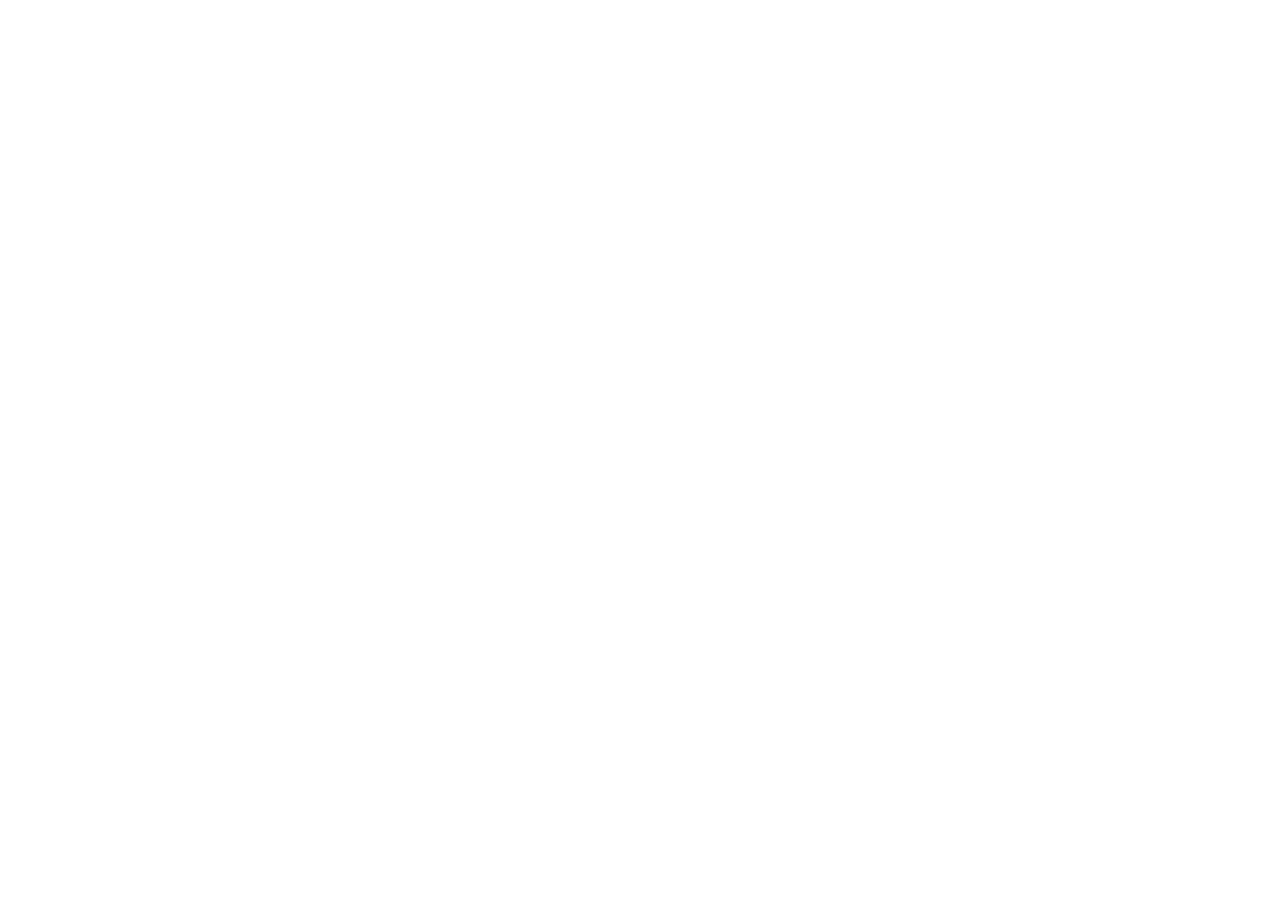
==== s11/index.html @ 1699f80b "Finish video 142 s11" ====
<!DOCTYPE html>
<html lang="en">
<head>
    <meta charset="UTF-8">
    <meta http-equiv="X-UA-Compatible" content="IE=edge">
    <meta name="viewport" content="width=device-width, initial-scale=1.0">
    <title>Section 11</title>
</head>
<body>
    <script src="script.js"></script>
</body>
</html>
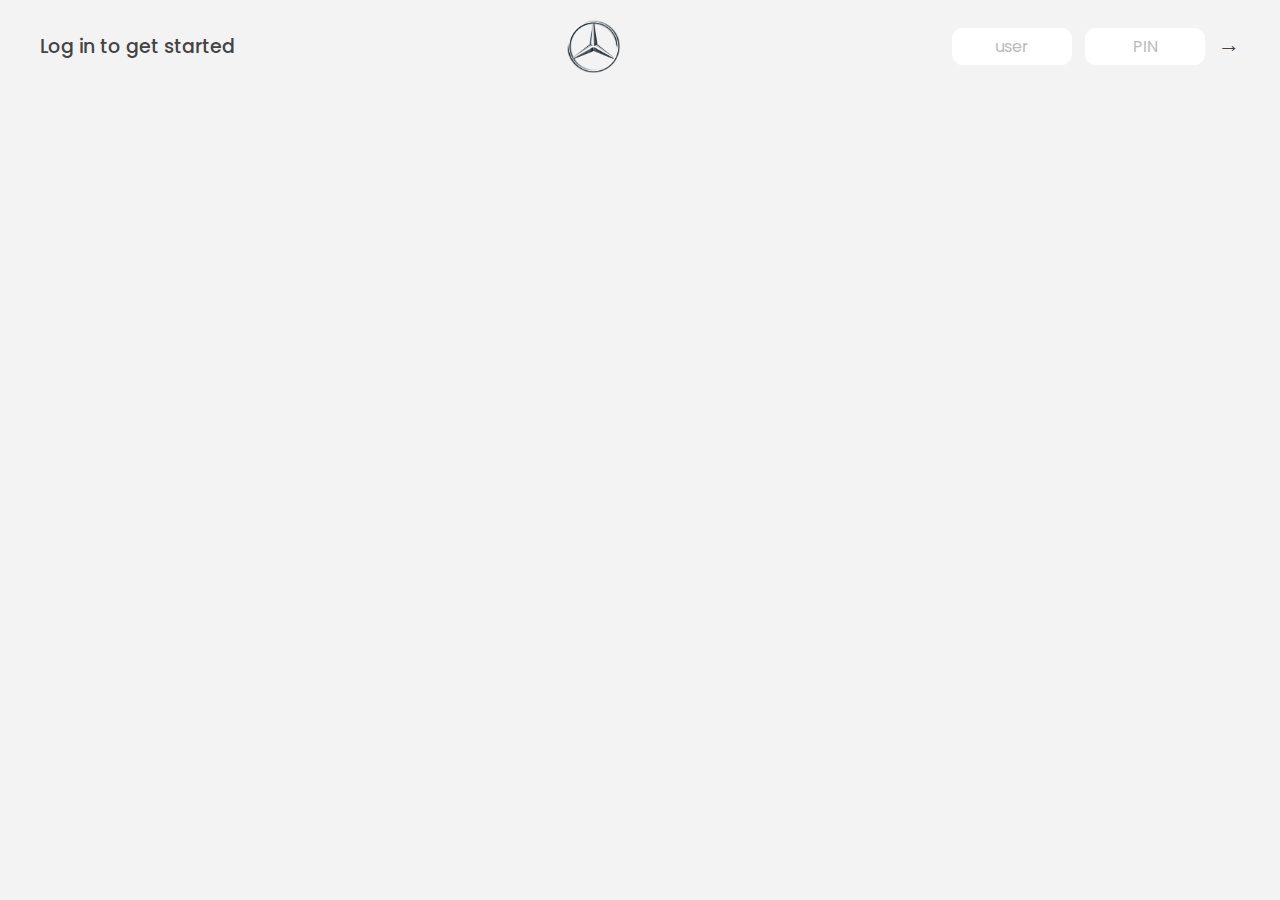
==== commit c3c42594: "finish video 146 s11" ====
--- a/s11/index.html
+++ b/s11/index.html
@@ -5,8 +5,55 @@
     <meta http-equiv="X-UA-Compatible" content="IE=edge">
     <meta name="viewport" content="width=device-width, initial-scale=1.0">
     <title>Section 11</title>
+    <link rel="shortcut icon" href="/icon.png" tyoe="image/png">
+    <link rel="stylesheet" href="https://fonts.googleapis.com/css?family=Poppins:400,500,600&display=swap">
+
+    <link rel="stylesheet" href="style.css">
 </head>
 <body>
+    <!-- TOP NAVIGATION -->
+    <nav>
+        <p class="wellcome">Log in to get started</p>
+        <img src="logo.png" alt="Logo" class="logo">
+        <form action="" class="login">
+            <input type="text" placeholder="user" class="login__input login__input--user">
+            <!-- In practice, use type="password" -->
+            <input type="text" placeholder="PIN" maxlength="4" class="login__input login__input--pin">
+            <button class="login__btn">&rarr;</button>
+        </form>
+    </nav>
+
+    <main class="app">
+        <!-- BALANCE -->
+        <div class="balance">
+            <div>
+                <p class="balance__label">Current balance</p>
+                <p class="balance__date">As of <span class="date">05/03/2037</span></p>
+            </div>
+            <p class="balance__value">0000 €</p>
+        </div>
+
+        <!-- NOVEMENTS -->
+        <div class="movemnts">
+            <div class="movements__row">
+                <div class="movemnts__type movemnts__type--deposit">2 deposit</div>
+                <div class="movemnts__date">3 days ago</div>
+                <div class="movemnts__value">4 000€</div>
+            </div>
+            <div class="movements__row">
+                <div class="movements__type movements__type--withdrawal">1 withdrawal</div>
+                <div class="movements__date">24/01/2037</div>
+                <div class="movemnts__value">-378€</div>
+            </div>
+        </div>
+
+        <!-- SUMMARY -->
+        <div class="summary">
+            <p class="summary__label">In</p>
+            <p class="summary__value summary__value--in">0000€</p>
+
+        </div>
+    </main>
     <script src="script.js"></script>
 </body>
 </html>--- a/s11/style.css
+++ b/s11/style.css
@@ -0,0 +1,279 @@
+*{
+    margin: 0;
+    padding: 0;
+    box-sizing: inherit;
+}
+
+html{
+    font-size: 62.5%;
+    box-sizing: border-box;
+}
+body{
+    font-family: "Poppins", sans-serif;
+    color: #444;
+    background-color: #f3f3f3;
+    height: 100vh;
+    padding: 2rem;
+}
+nav{
+    display: flex;
+    justify-content: space-between;
+    align-items: center;
+    padding: 0 2rem;
+}
+.wellcome{
+    font-size: 1.9rem;
+    font-weight: 500;
+}
+.logo{
+    /* width: 5px; */
+    height: 5.25rem;
+}
+.login {
+    display: block;
+}
+.login__input{
+    border: none;
+    padding: 0.5rem 2rem;
+    font-size: 1.6rem;
+    font-family: inherit;
+    text-align: center;
+    width: 12rem;
+    border-radius: 1rem;
+    margin-right: 1rem;
+    color: inherit;
+    border: 1px solid #fff;
+    transition: all 0.3s;
+}
+.login__input:focus{
+    outline: none;
+    border: 1px solid #ccc;
+}
+.login__input::placeholder{
+    color: #bbb;
+}
+.login__btn {
+    border: none;
+    background: none;
+    font-size: 2.2rem;
+    color: inherit;
+    cursor: pointer;
+    transition: all 0.3s;
+}
+.login__btn:hover,
+.login__btn:focus,
+.btn--sort:hover,
+.btn--sort:focus{
+    outline: none;
+    color: #777;
+}
+/* Main */
+.app{
+    position: relative;
+    max-width: 100rem;
+    margin: 4rem auto;
+    display: grid;
+    grid-template-columns: 4fr 3fr;
+    grid-template-rows: auto repeat(3,15 rem) auto;
+    gap: 2rem;
+    opacity: 0;
+    transform: all 1s;
+}
+.balance{
+    grid-column: 1 / span 2;
+    display: flex;
+    align-items: flex-end;
+    justify-content: space-between;
+    margin-bottom: -0.2rem;
+}
+.balance__date{
+    font-size: 1.4rem;
+    color: #888;
+}
+.balance__value{
+    font-size: 4.5rem;
+    font-weight: 400;
+}
+
+/* movemnts */
+.movements{
+    grid-row: 2/ span 3;
+    background-color: #fff;
+    border-radius: 1rem;
+    -webkit-border-radius: 1rem;
+    -moz-border-radius: 1rem;
+    -ms-border-radius: 1rem;
+    -o-border-radius: 1rem;
+    overflow: scroll;
+}
+.movements__row {
+    padding: 2.25rem 4rem;
+    display: flex;
+    align-items: center;
+    border-bottom: 1px solid #eee;
+}
+
+.movements__type{
+    font-size: 1.1rem;
+    text-transform: uppercase;
+    font-weight: 500;
+    color: #fff;
+    padding: 0.1rem 1rem;
+    border-radius: 10rem;
+    -webkit-border-radius: 10rem;
+    -moz-border-radius: 10rem;
+    -ms-border-radius: 10rem;
+    -o-border-radius: 10rem;
+    margin-right: 2rem;
+}
+
+.movements__date{
+    font-size: 1.1rem;
+    text-transform: uppercase;
+    font-weight: 500;
+    color: #666;
+}
+
+.movements__type--deposit{
+    background-image: linear-gradient(to top left, #39b385, #9be15c);
+}
+.movements__type--withdrawal{
+    background-image: linear-gradient(to top left, #e52a5a, #ff585f);
+}
+
+.movements__value{
+    font-size: 1.7rem;
+    margin-left: auto;
+}
+
+/* Summary */
+.summary{
+    grid-row: 5 / 6;
+    display: flex;
+    align-items: baseline;
+    padding: 0 0.3rem;
+    margin-top: 1rem;
+}
+.summarye__label{
+        font-size: 1.2rrem;
+        font-weight: 500;
+        text-transform: uppercase;
+        margin-right: 0.8rem;
+}
+.summarye__value{
+    font-size: 2.2rem;
+    margin-right: 2.5rem;
+}
+.summary__value--in,.summary__value--interest{
+    color: #f5465d;
+}
+.btn--sort{
+    margin-left: auto;
+    border: none;
+    background: none;
+    font-size: 1.3rem;
+    font-weight: 500;
+    cursor: pointer;
+}
+
+/* operaations */
+.operaations{
+    border-radius: 1rem;
+    -webkit-border-radius: 1rem;
+    -moz-border-radius: 1rem;
+    -ms-border-radius: 1rem;
+    -o-border-radius: 1rem;
+    padding: 3rem 4rem;
+    color: #333;
+}
+.operaation--transfer{
+    background-image: linear-gradient
+    (to top left, #ffb003, #ffcb03);
+}
+.operaation--loan{
+    background-image: linear-gradient
+    (to top left, #39b385, #9be15c);
+}
+.operaation--close{
+    background-image: linear-gradient
+    (to top left, #e52a5a, #ff585f);
+}
+h2 {
+    margin-bottom: 1.5rem;
+    font-size: 1.7rem;
+    font-weight: 600;
+    color: #333;
+}
+.form{
+    display: grid;
+    grid-template-columns: 2.5fr 2.5fr 1fr
+    grid;
+    grid-template-rows: auto auto;
+    gap: 0.4rem 1rem;
+}
+
+/* Exceptions for interest */
+.form.form--loan {
+    grid-template-columns: 2.5fr 1fr 2.5fr;
+}
+.form__label--loan{
+    grid-row: 2;
+}
+/* End Exceptions */
+.form__input{
+    width: 100%;
+    border: none;
+    background-color: rgba(255,255, 255, 0.4);
+    font-family: inherit;
+    font-size: 1.5rem;
+    text-align: center;
+    color: #333 ;
+    padding: 0.3rem 1rem;
+    border-radius: 0.7rem;
+    -webkit-border-radius: 0.7rem;
+    -moz-border-radius: 0.7rem;
+    -ms-border-radius: 0.7rem;
+    -o-border-radius: 0.7rem;
+    transition: all 0.3s;
+    -webkit-transition: all 0.3s;
+    -moz-transition: all 0.3s;
+    -ms-transition: all 0.3s;
+    -o-transition: all 0.3s;
+}
+.form__input:focus{
+    outline: none;
+    background-color: rbga(255, 255, 255, 0.6);
+}
+.form__label{
+    font-size: 1.3rem;
+    text-align: center;
+}
+.form__btn{
+    border: none;
+    border-radius: 0.7rem;
+    -webkit-border-radius: 0.7rem;
+    -moz-border-radius: 0.7rem;
+    -ms-border-radius: 0.7rem;
+    -o-border-radius: 0.7rem;
+    font-size: 1.8rem;
+    cursor: pointer;
+    background-color: #fff;
+    transition: all 0.3s;
+    -webkit-transition: all 0.3s;
+    -moz-transition: all 0.3s;
+    -ms-transition: all 0.3s;
+    -o-transition: all 0.3s;
+}
+.form__btn:focus{
+    outline: none;
+    background-color: rbga(255, 255, 255, 0.8);
+}
+.logout-timer{
+    padding: 0 0.3rem;
+    margin-top: 1.9rem;
+    text-align: right;
+    font-size: 1.25rem;
+}
+.timer{
+    font-weight: 600;
+}